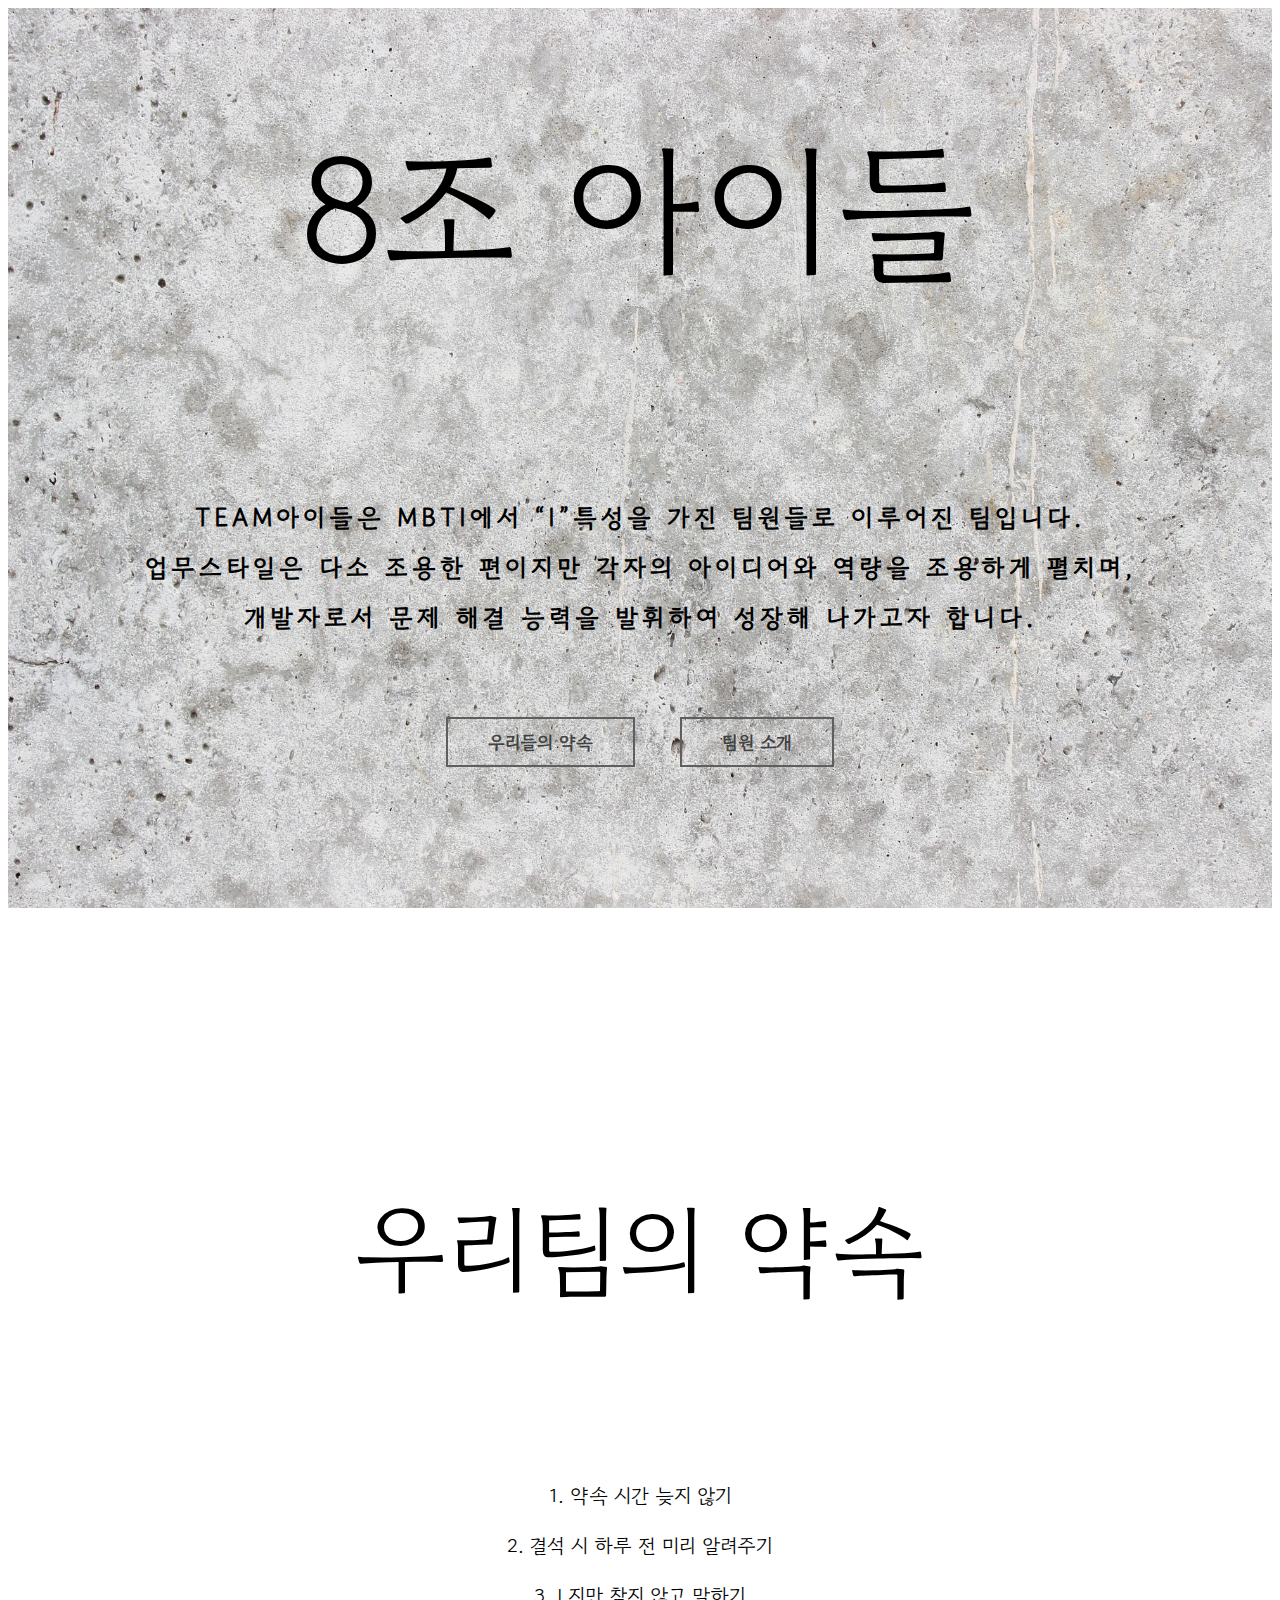
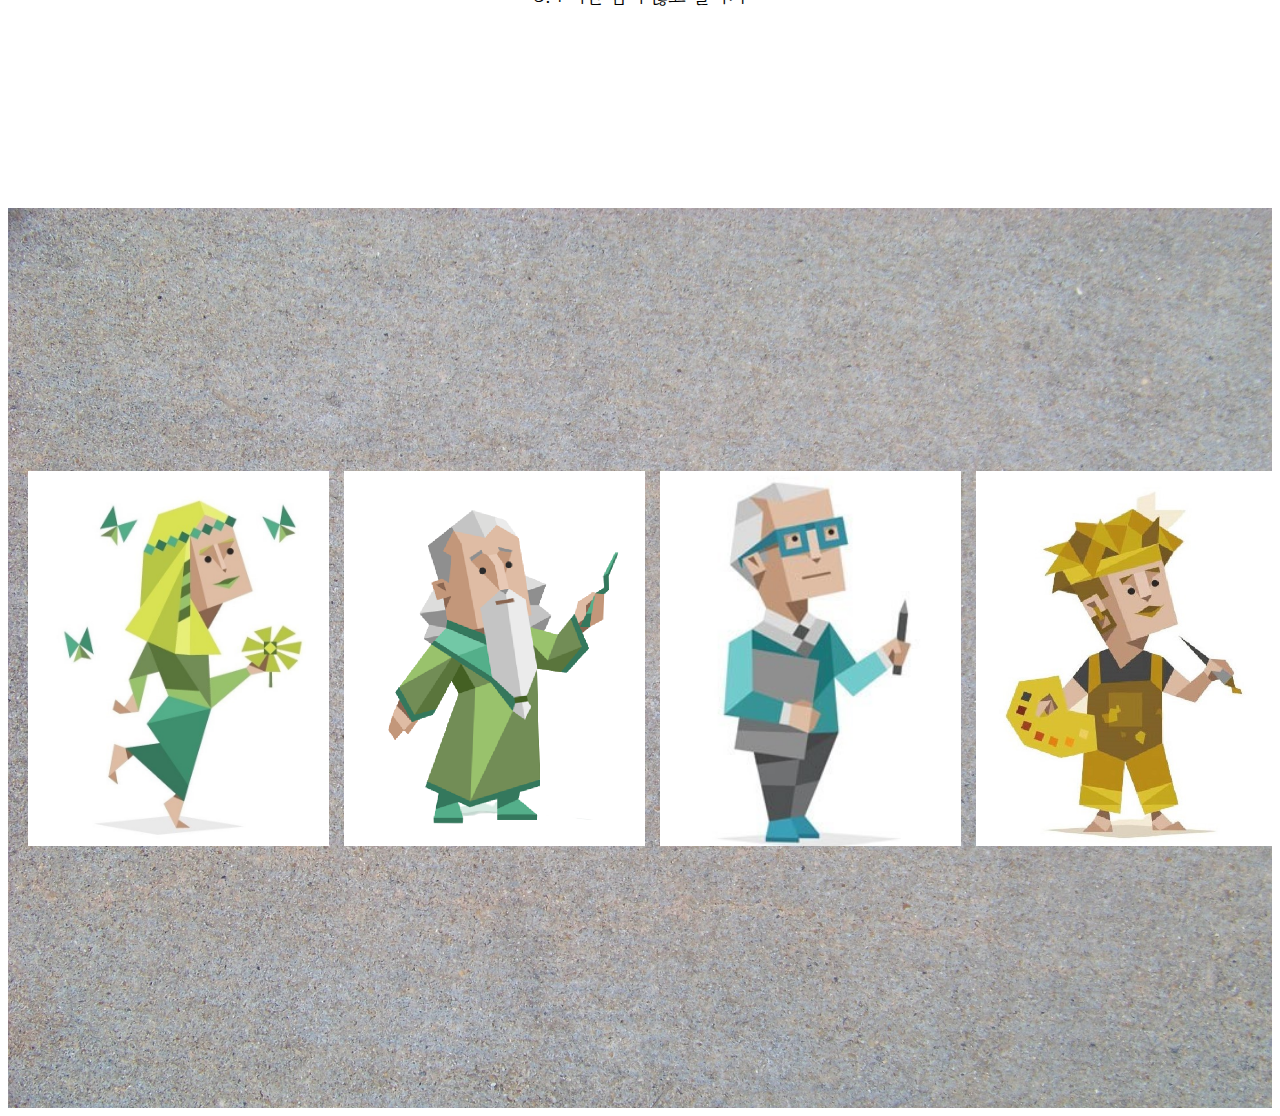
==== index.html @ 37540c20 "첫 커밋" ====
<!DOCTYPE html>
<html lang="en">

<head>
  <meta charset="UTF-8">
  <meta name="viewport" content="width=device-width, initial-scale=1.0">
  <title>8조 아이들</title>
  <script src="https://ajax.googleapis.com/ajax/libs/jquery/3.5.1/jquery.min.js"></script>
  <link href="https://cdn.jsdelivr.net/npm/bootstrap@5.0.2/dist/css/bootstrap.min.css" rel="stylesheet"
    integrity="sha384-EVSTQN3/azprG1Anm3QDgpJLIm9Nao0Yz1ztcQTwFspd3yD65VohhpuuCOmLASjC" crossorigin="anonymous">
  <link rel="stylesheet" href="style.css"/>
</head>

<body> 
  <!--상단-->
  <div class="main">
      <div class="title">8조 아이들</div>
      <p class="explain">TEAM아이들은 MBTI에서 “I”특성을 가진 팀원들로 이루어진 팀입니다.<br>
        업무스타일은 다소 조용한 편이지만 각자의 아이디어와 역량을 조용하게 펼치며,<br>
        개발자로서 문제 해결 능력을 발휘하여 성장해 나가고자 합니다.</p>
      <div class="scroll_btn">
        <button id="button1">우리들의 약속</button>
        <button id="button2">팀원 소개</button>
      </div>
  </div>



  <!--우리들의 약속-->
  <section class="container_team" id="section1">
    <p id="top">우리팀의 약속</p>
    <p id="bottom">
    1. 약속 시간 늦지 않기<br>
    2. 결석 시 하루 전 미리 알려주기<br>
    3. I 지만 참지 않고 말하기<br>
    </p>
  </section>
  </div>



  <!--카드-->
  <div class="container_text_center" id="section2">
    <div class="wrapper">
      <div class="flip">
        <div class="card">
          <!-- 앞면 -->
          <div id="img-team-k" class="front">
          </div>
          <!-- 뒷면 -->
          <div class="back" id="img-back-1" onclick="location.href=''">
            <p class="fs-3 mt-4">김현철</p>
            <p class="fs-5 text-start px-4">INFP</p>
          </div>
        </div>
      </div>
      <div class="flip">
        <div class="card">
          <!-- 앞면 -->
          <div id="img-team-p" class="front"></div>
          <!-- 뒷면 -->
          <div class="back" id="img-back-2" onclick="location.href='team_l.html'">
            <p class="fs-3 mt-4">박솔이</p>
            <p class="fs-5 text-start px-4">INFJ</p>
          </div>
        </div>
      </div>
      <div class="flip">
        <div class="card">
          <!-- 앞면 -->
          <div id="img-team-l" class="front"></div>
          <!-- 뒷면 -->
          <div class="back" id="img-back-3" onclick="location.href='team_l.html'">
            이경욱
            ISTJ
          </div>
        </div>
      </div>
      <div class="flip">
        <div class="card">
            <!-- 앞면 -->
            <div id="img-team-c" class="front"></div>
            <!-- 뒷면 -->
            <div class="back" id="img-back-4" onclick="location.href=''">
                <p class="fs-3 mt-4">천영륜</p>
                <p class="fs-5 text-start px-4">ISFP</p>
          </div>
        </div>
      </div>
    </div>
  </div>

</body>

<!--스크롤 버튼-->
<script>
  const button1 = document.getElementById('button1');
  const section1 = document.getElementById('section1');
  button1.addEventListener('click', () => {
    window.scrollBy({top: section1.getBoundingClientRect().top, behavior: 'smooth'});
  });

  const button2 = document.getElementById('button2');
  const section2 = document.getElementById('section2');
  button2.addEventListener('click', () => {
    window.scrollBy({top: section2.getBoundingClientRect().top, behavior: 'smooth'});
  });
</script>

</html>
---- style.css ----
/*전체*/
@import url('https://fonts.googleapis.com/css2?family=Gowun+Dodum&display=swap');
                    
* {
    font-family: 'Gowun Dodum', sans-serif;
    color: black;
}



/*상단*/
.main {
    height: 100vh;
    background-image: url('.\\back_1.jpg');
    background-size: cover;
    color: white;
    display: flex;
    align-items: center;
    justify-content: center;
    flex-direction: column;
}

.title {
    font-size: 150px;
    padding-bottom: 150px;
}

.explain {
    font-size: 25px;
    text-align: center;
    font-weight: 600;
    line-height: 50px;
    letter-spacing: 4px;
}

.scroll_btn button {
    font-weight: 600;
    color: rgb(65, 65, 65);
    background-color: rgba(0, 0, 0, 0);
    border: 2px solid #5e5e5e;
    font-size: 1.125em;
    margin: 50px 20px;
    padding: 10px 40px;
}

.scroll_btn button:hover {
    background-color: rgb(240, 240, 240);
    transition: all 0.5s;
}

.nav-font-color {
    color: black;
}



/*우리들의 약속*/
.container_team {
    background-color: white;
    height: 100vh;
    display: flex;
    align-items: center;
    justify-content: center;
    text-align: center;
    flex-direction: column;
}

#top {
    font-size: 100px;
    padding-bottom: 30px;
}

#bottom {
    font-size: 20px;
    line-height: 50px;
}



/*카드*/
.container_text_center {
    height: 100vh;
    background-size: cover;
    background-image: url('.\\back_3.jpg');
}

.wrapper {
    display: flex;
    align-items: center;
    justify-content: center;
    min-height: 100vh;
}

.flip {
    width: 300px;
    height: 375px;
    perspective: 1100px;
    margin: 20px;

}

.card {
    width: 100%;
    height: 100%;
    position: relative;
    transition: .4s;
    transform-style: preserve-3d;
    border-color:rgba(0, 0, 0, 0);
    object-fit: cover;
}

.front,
.back {
    position: absolute;
    width: 100%;
    height: 100%;
    backface-visibility: hidden;
    padding-left: 25px;
}

.front {
    background-position: center;
    background-size: cover;
}

.back {
    background: rgb(207, 207, 207);
    transform: rotateY(180deg);
}

.flip:hover .card {
    transform: rotateY(180deg);
}



/*카드 앞면 이미지*/
#img-team-k {
    background-image: url('.\\INFP.jpeg');
}

#img-team-p {
    background-image: url('.\\INFJ.png');
}

#img-team-l {
    background-image: url('.\\ISTJ.jpg');
}

#img-team-c {
    background-image: url('.\\ISFP.jpg');
    background-position: center;
    background-size: cover;

}



/*카드 뒷면 이미지*/
#img-back-1{
    background-image: url('.\\');
    background-size: cover;
    background-position: center;
}
#img-back-2 {
    background-image: url('.\\_MG_9017.jpg');
    background-size: cover;
    background-position: center;
}
#img-back-3 {
    background-image: url('.\\img_ll.jpg');
    background-size: cover;
    background-position: center;
}
#img-back-4 {
    background-image: url('.\\img_c.jpeg');
    background-size: cover;
    background-position: center;
}
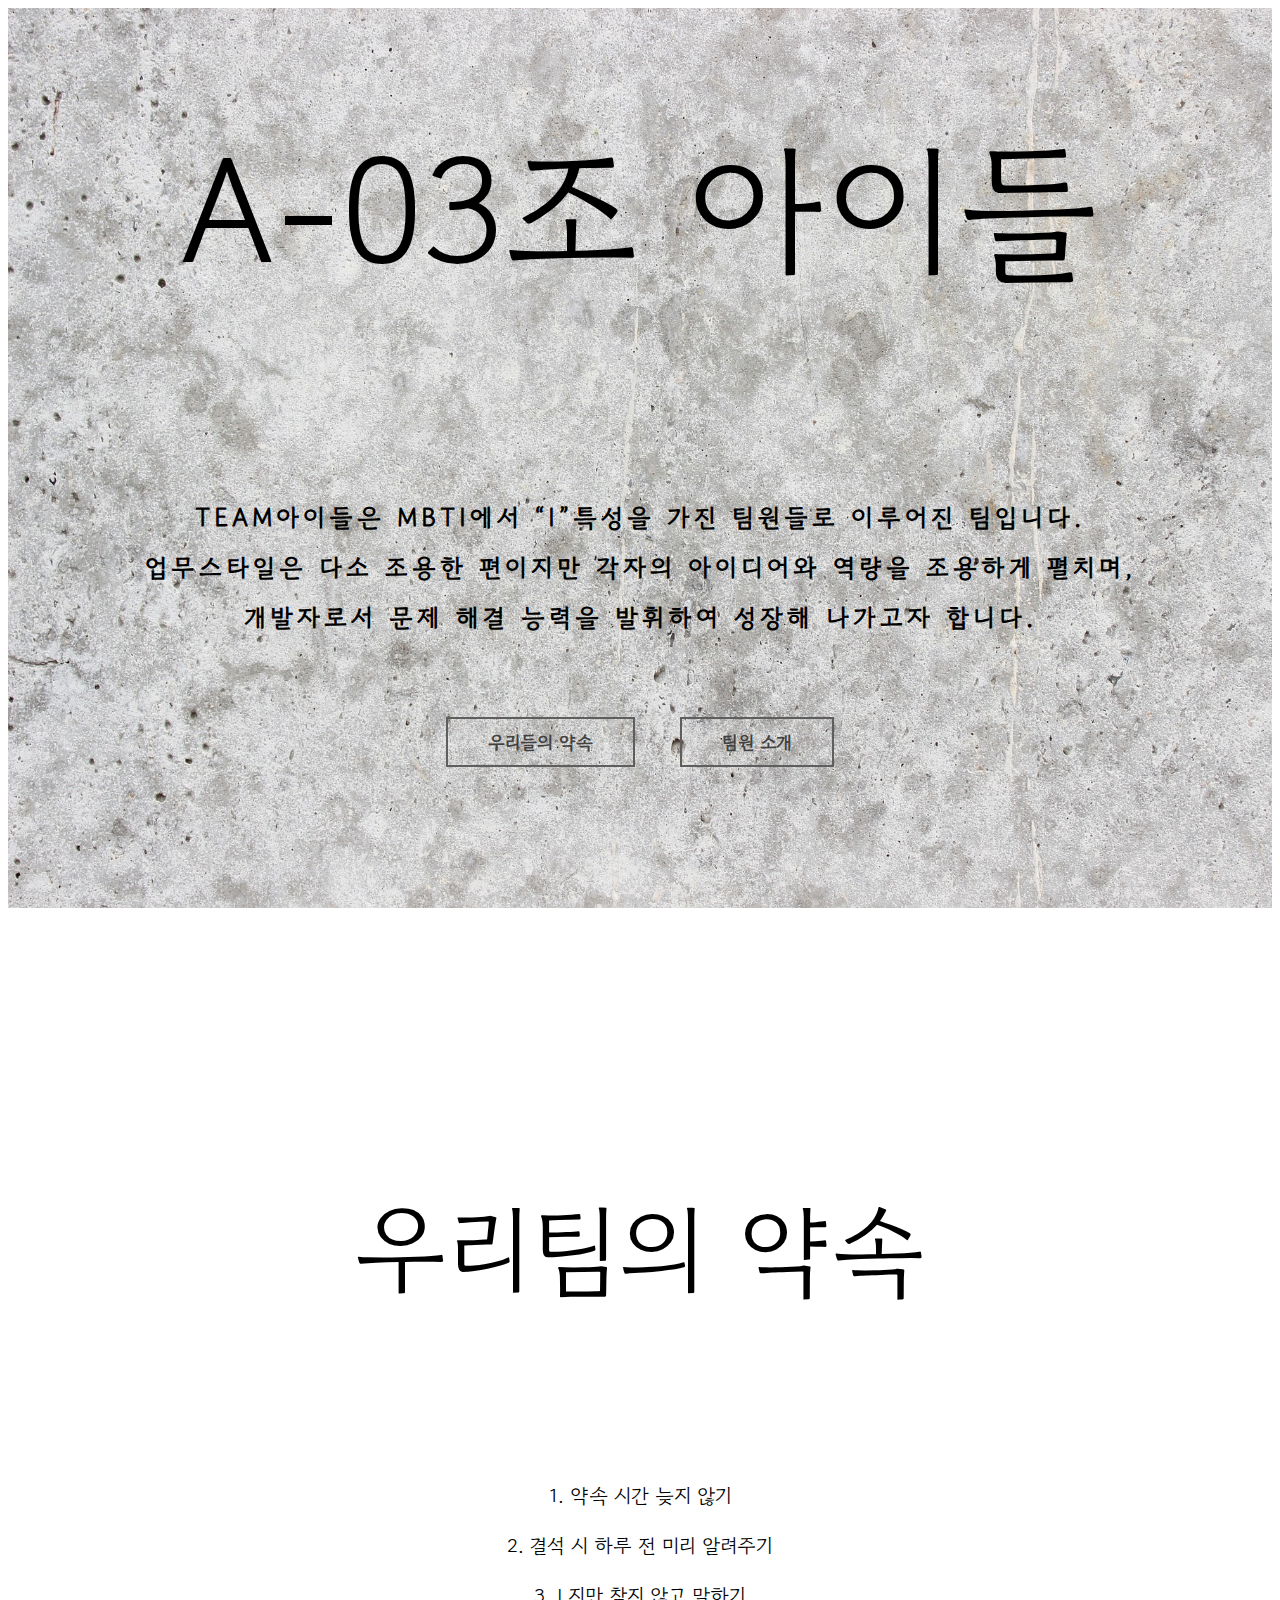
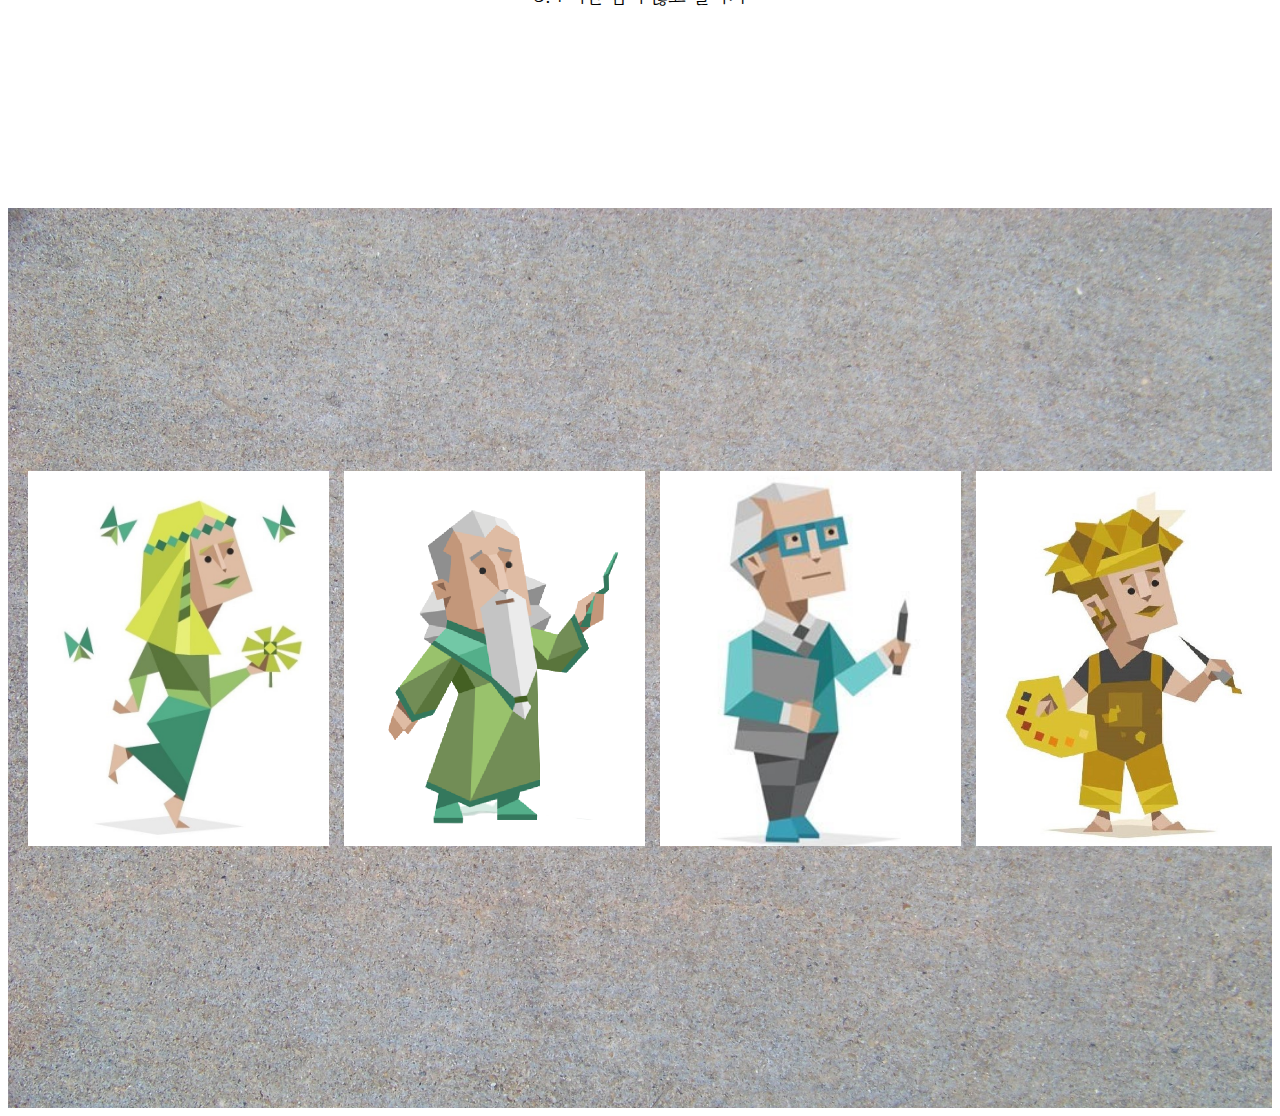
==== commit 11203cba: "조 이름 수정 및 천영륜 폴더생성" ====
--- a/index.html
+++ b/index.html
@@ -4,7 +4,7 @@
 <head>
   <meta charset="UTF-8">
   <meta name="viewport" content="width=device-width, initial-scale=1.0">
-  <title>8조 아이들</title>
+  <title>A-03조 아이들</title>
   <script src="https://ajax.googleapis.com/ajax/libs/jquery/3.5.1/jquery.min.js"></script>
   <link href="https://cdn.jsdelivr.net/npm/bootstrap@5.0.2/dist/css/bootstrap.min.css" rel="stylesheet"
     integrity="sha384-EVSTQN3/azprG1Anm3QDgpJLIm9Nao0Yz1ztcQTwFspd3yD65VohhpuuCOmLASjC" crossorigin="anonymous">
@@ -14,7 +14,7 @@
 <body> 
   <!--상단-->
   <div class="main">
-      <div class="title">8조 아이들</div>
+      <div class="title">A-03조 아이들</div>
       <p class="explain">TEAM아이들은 MBTI에서 “I”특성을 가진 팀원들로 이루어진 팀입니다.<br>
         업무스타일은 다소 조용한 편이지만 각자의 아이디어와 역량을 조용하게 펼치며,<br>
         개발자로서 문제 해결 능력을 발휘하여 성장해 나가고자 합니다.</p>
@@ -48,7 +48,7 @@
           <div id="img-team-k" class="front">
           </div>
           <!-- 뒷면 -->
-          <div class="back" id="img-back-1" onclick="location.href=''">
+          <div class="back" id="img-back-1" onclick="location.href='kim.html'">
             <p class="fs-3 mt-4">김현철</p>
             <p class="fs-5 text-start px-4">INFP</p>
           </div>
@@ -59,7 +59,7 @@
           <!-- 앞면 -->
           <div id="img-team-p" class="front"></div>
           <!-- 뒷면 -->
-          <div class="back" id="img-back-2" onclick="location.href='team_l.html'">
+          <div class="back" id="img-back-2" onclick="location.href='index_soli.html'">
             <p class="fs-3 mt-4">박솔이</p>
             <p class="fs-5 text-start px-4">INFJ</p>
           </div>
@@ -81,9 +81,8 @@
             <!-- 앞면 -->
             <div id="img-team-c" class="front"></div>
             <!-- 뒷면 -->
-            <div class="back" id="img-back-4" onclick="location.href=''">
-                <p class="fs-3 mt-4">천영륜</p>
-                <p class="fs-5 text-start px-4">ISFP</p>
+            <div class="back" id="img-back-4" onclick="location.href='introduce_c/introduce_c.html'">
+                천영륜 ISFP
           </div>
         </div>
       </div>
--- a/style.css
+++ b/style.css
@@ -1,12 +1,10 @@
 /*전체*/
 @import url('https://fonts.googleapis.com/css2?family=Gowun+Dodum&display=swap');
-                    
+
 * {
     font-family: 'Gowun Dodum', sans-serif;
     color: black;
 }
-
-
 
 /*상단*/
 .main {
@@ -52,8 +50,6 @@
     color: black;
 }
 
-
-
 /*우리들의 약속*/
 .container_team {
     background-color: white;
@@ -75,8 +71,6 @@
     line-height: 50px;
 }
 
-
-
 /*카드*/
 .container_text_center {
     height: 100vh;
@@ -96,16 +90,15 @@
     height: 375px;
     perspective: 1100px;
     margin: 20px;
-
 }
 
 .card {
     width: 100%;
     height: 100%;
     position: relative;
-    transition: .4s;
+    transition: 0.4s;
     transform-style: preserve-3d;
-    border-color:rgba(0, 0, 0, 0);
+    border-color: rgba(0, 0, 0, 0);
     object-fit: cover;
 }
 
@@ -132,8 +125,6 @@
     transform: rotateY(180deg);
 }
 
-
-
 /*카드 앞면 이미지*/
 #img-team-k {
     background-image: url('.\\INFP.jpeg');
@@ -151,14 +142,11 @@
     background-image: url('.\\ISFP.jpg');
     background-position: center;
     background-size: cover;
-
 }
 
-
-
 /*카드 뒷면 이미지*/
-#img-back-1{
-    background-image: url('.\\');
+#img-back-1 {
+    background-image: url('.\\img.k.JPG');
     background-size: cover;
     background-position: center;
 }
@@ -173,7 +161,7 @@
     background-position: center;
 }
 #img-back-4 {
-    background-image: url('.\\img_c.jpeg');
+    background-image: url('.\\img_c.jpg');
     background-size: cover;
     background-position: center;
-}+}
